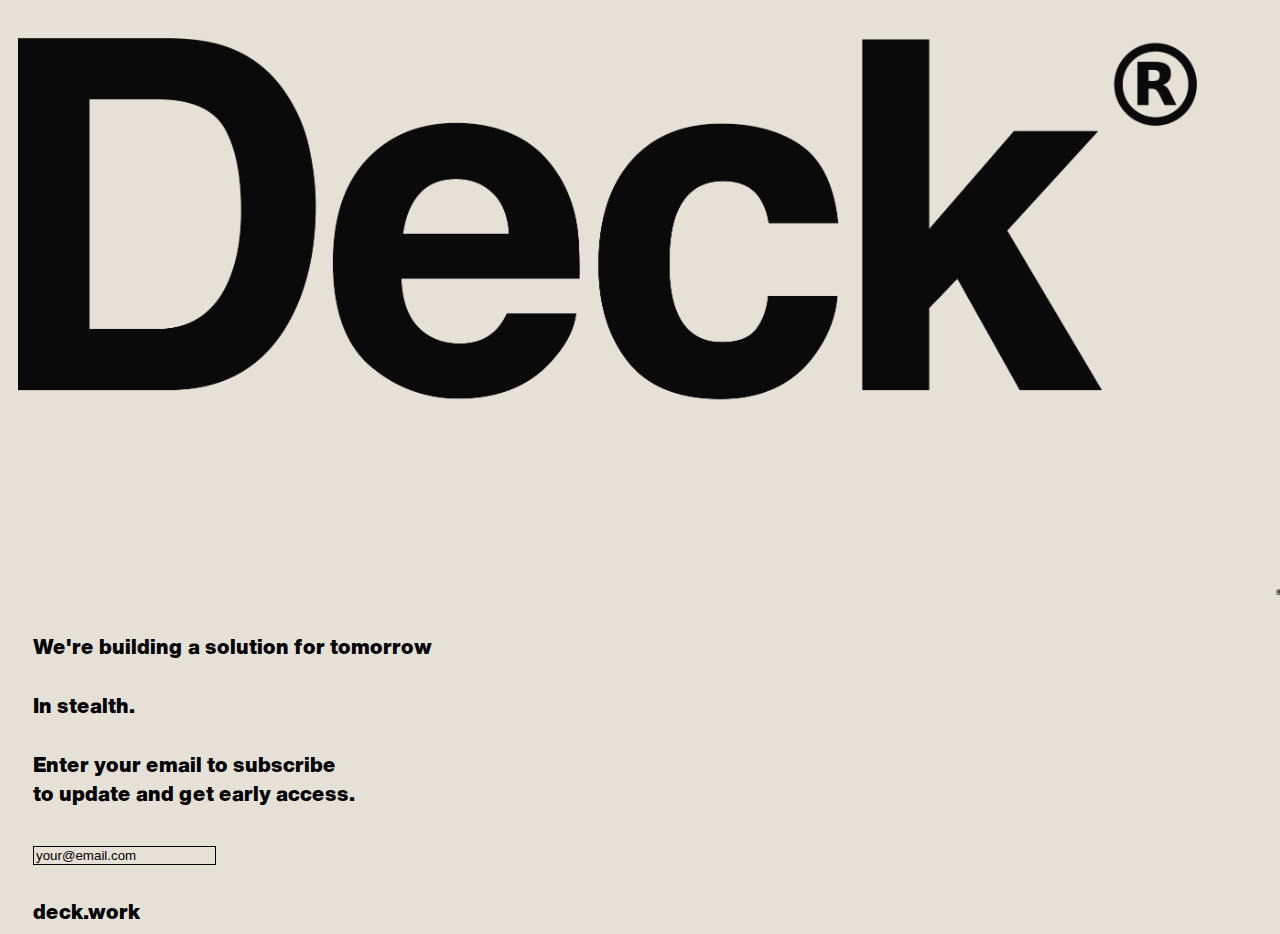
==== index.html @ e2124e95 "Add files via upload" ====
<!doctype html>
<html lang="en">
  <head>
    <meta charset="utf-8">
    <meta name="viewport" content="width=device-width, initial-scale=1">
    <meta property="og:title" content="deck.work" />
    <meta property="og:type" content="article" />
    <meta property="og:description" content="We're building a solution for tomorrow. In Stleath.">
    <meta property="og:url" content="https://deck.work" />
    <meta property="og:image" content="https://deck.work/Decklogo.png" />
    <style>
        @font-face {
        font-family: "CustomFont";
        src: url("h.ttf");
        }

        @media (min-width: 1100px) {
         .i {
            width:100%;
        }
    }
        @media (min-width: 376px) and  (max-width: 876px) {
         .i {
            width:300%;
        }
        
    }
    </style>
    <title>deck.work</title>
    <link href="https://cdn.jsdelivr.net/npm/bootstrap@5.3.2/dist/css/bootstrap.min.css" rel="stylesheet" integrity="sha384-T3c6CoIi6uLrA9TneNEoa7RxnatzjcDSCmG1MXxSR1GAsXEV/Dwwykc2MPK8M2HN" crossorigin="anonymous">
  </head>
  <body style="background-color: #e6e1d6;font-size: 20px;font-family: 'CustomFont', Arial, Helvetica, sans-serif;font-weight: bold;">
    
    <div class="container-fluid">
        <div class="row">
            <div class="col-4" >
                <img src="Decklogo.png" style="padding-left:10px;padding-top:30px;" class="i" alt="decklogo"/>
            </div>
            <div class="col col-lg-8" ></div>
        </div>
    </div>
    <div class="row" style="padding-left:25px;padding-top:30px;">
        <div class="col-12" >
                <b>We're building a solution for tomorrow</b>
        </div>
    </div>
    <div class="row" style="padding-left:25px;padding-top:30px;">
        <div class="col-12" >
                <b>In stealth.</b>
        </div>
    </div>
    <div class="row" style="padding-left:25px;padding-top:30px;">
          <div class="col-12" >
            <b>Enter your email to subscribe<br/>
            to update and get early access.</b>
        </div>
    </div>
    <div class="row" style="padding-left:25px;padding-top:30px;">
        <div class="col-8" >
            <div class="col-sm-2">
                <input type="text" class="form-control" placeholder="email" aria-label="email" aria-describedby="basic-addon1" value="your@email.com" style="background-color:rgba(0,0,0,0) !important;border:solid black 1px;">
            </div>
        </div>
    </div>  
    
    <div class="row" style="padding-left:25px;padding-top:30px;">
        <div class="col-12" >
        <b>deck.work
        </b>
        </div>
    </div>
    <script src="https://cdn.jsdelivr.net/npm/bootstrap@5.3.2/dist/js/bootstrap.bundle.min.js" integrity="sha384-C6RzsynM9kWDrMNeT87bh95OGNyZPhcTNXj1NW7RuBCsyN/o0jlpcV8Qyq46cDfL" crossorigin="anonymous"></script>
  </body>
</html>
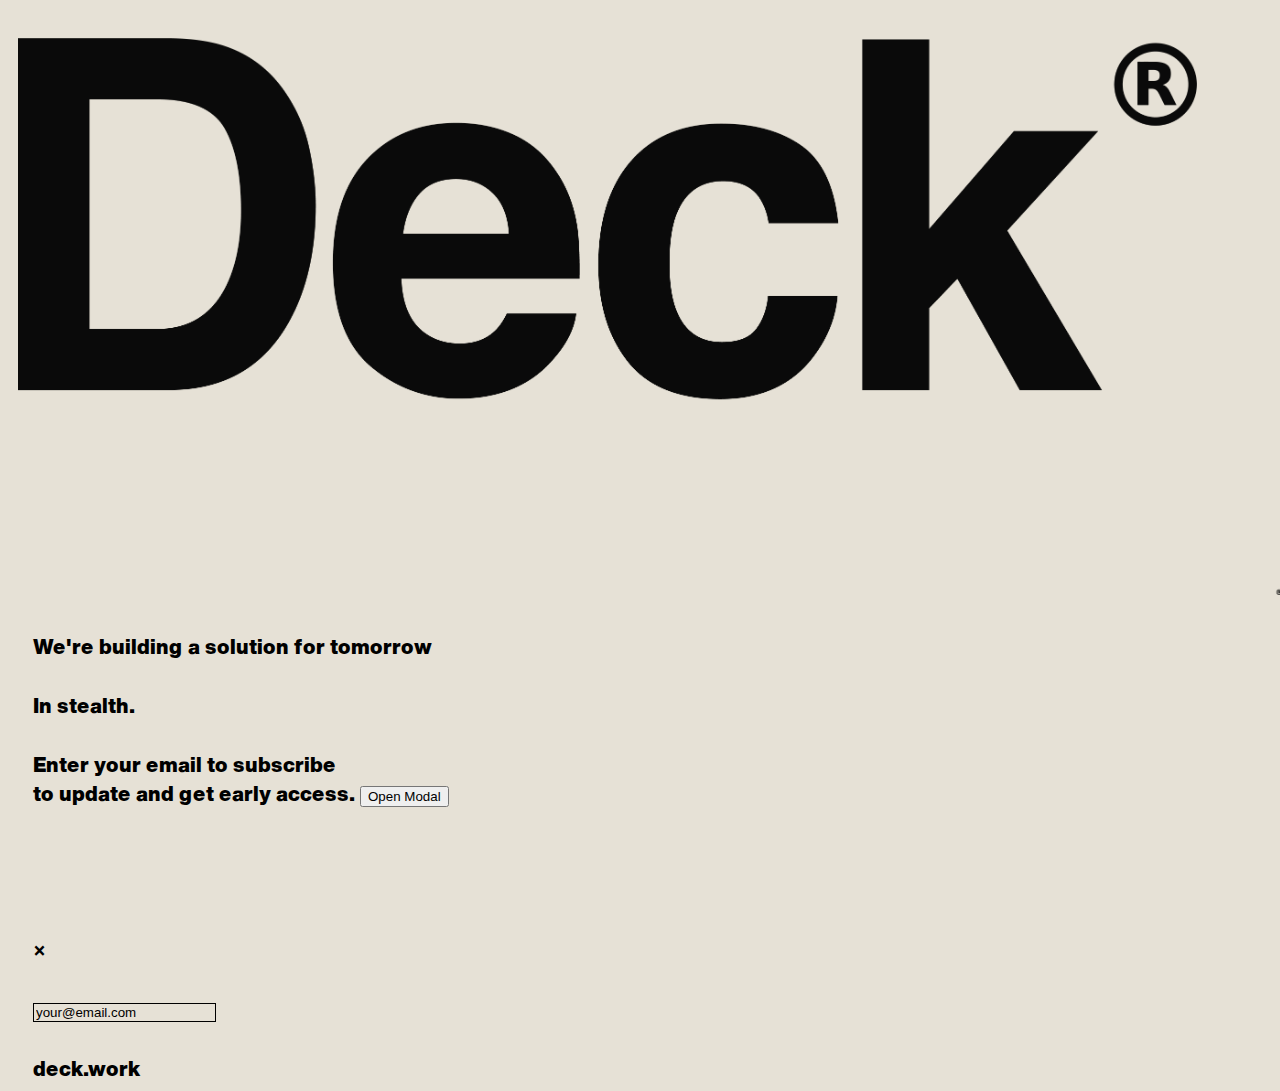
==== commit 281dbce4: "Add files via upload" ====
--- a/index.html
+++ b/index.html
@@ -8,6 +8,8 @@
     <meta property="og:description" content="We're building a solution for tomorrow. In Stleath.">
     <meta property="og:url" content="https://deck.work" />
     <meta property="og:image" content="https://deck.work/Decklogo.png" />
+    <link rel="stylesheet" href="styles.css">
+    <script src="script.js"></script>
     <style>
         @font-face {
         font-family: "CustomFont";
@@ -25,6 +27,7 @@
         }
         
     }
+
     </style>
     <title>deck.work</title>
     <link href="https://cdn.jsdelivr.net/npm/bootstrap@5.3.2/dist/css/bootstrap.min.css" rel="stylesheet" integrity="sha384-T3c6CoIi6uLrA9TneNEoa7RxnatzjcDSCmG1MXxSR1GAsXEV/Dwwykc2MPK8M2HN" crossorigin="anonymous">
@@ -53,6 +56,15 @@
           <div class="col-12" >
             <b>Enter your email to subscribe<br/>
             to update and get early access.</b>
+
+            <button id="openModalBtn">Open Modal</button>
+
+                <div class="modal" id="myModal">
+                <div class="modal-content">
+                    <span class="close" onclick="closeModal()">&times;</span>
+                    <iframe id="iframeContent" src="" frameborder="0" allowfullscreen></iframe>
+                </div>
+                </div>
         </div>
     </div>
     <div class="row" style="padding-left:25px;padding-top:30px;">
@@ -69,6 +81,8 @@
         </b>
         </div>
     </div>
+    
     <script src="https://cdn.jsdelivr.net/npm/bootstrap@5.3.2/dist/js/bootstrap.bundle.min.js" integrity="sha384-C6RzsynM9kWDrMNeT87bh95OGNyZPhcTNXj1NW7RuBCsyN/o0jlpcV8Qyq46cDfL" crossorigin="anonymous"></script>
   </body>
 </html>
+
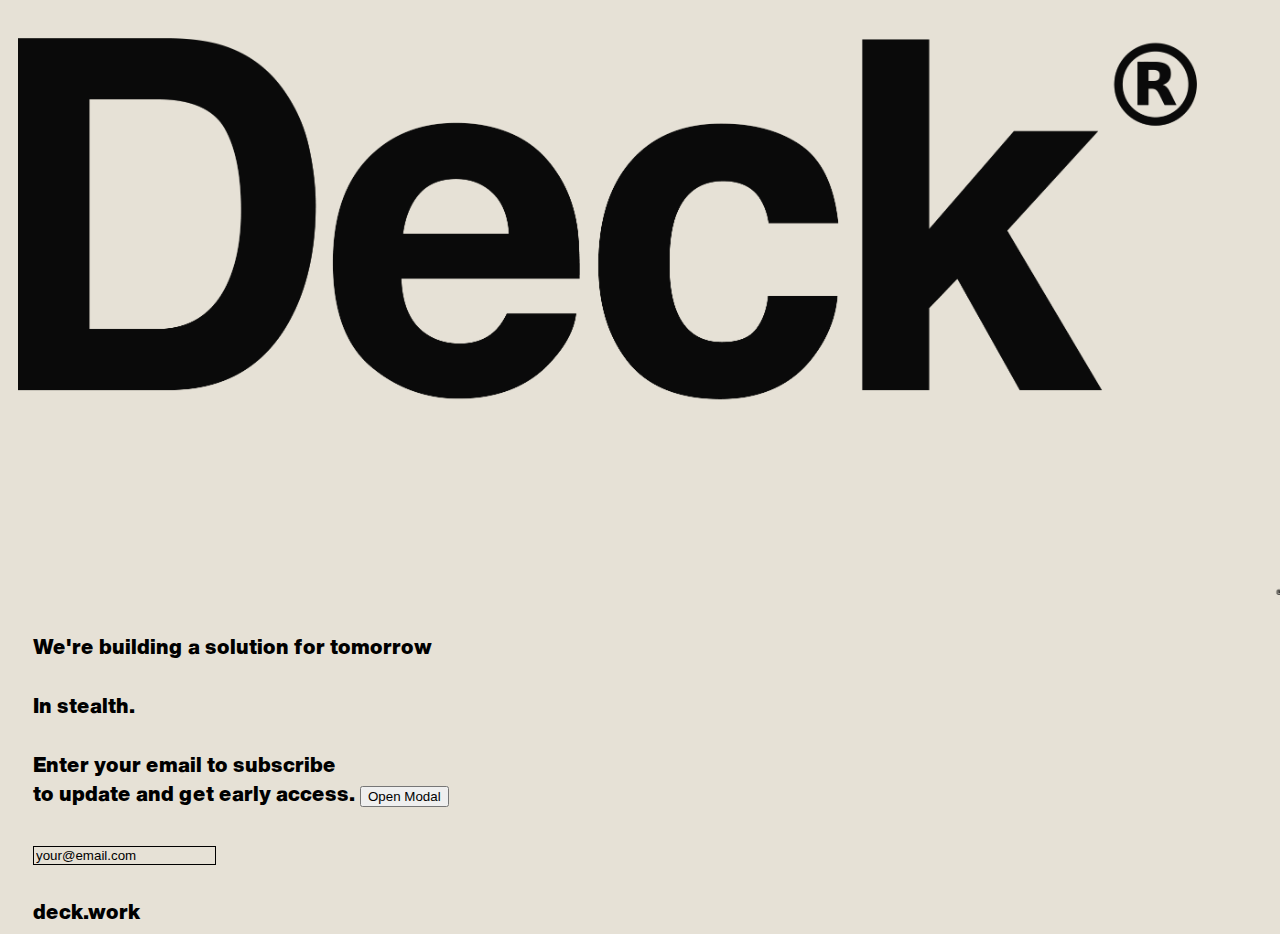
==== commit e0c343d7: "Add files via upload" ====
--- a/index.html
+++ b/index.html
@@ -8,7 +8,7 @@
     <meta property="og:description" content="We're building a solution for tomorrow. In Stleath.">
     <meta property="og:url" content="https://deck.work" />
     <meta property="og:image" content="https://deck.work/Decklogo.png" />
-    <link rel="stylesheet" href="styles.css">
+    <link rel="stylesheet" href="style.css">
     <script src="script.js"></script>
     <style>
         @font-face {
--- a/style.css
+++ b/style.css
@@ -0,0 +1,51 @@
+body {
+    font-family: Arial, sans-serif;
+  }
+  
+  .modal {
+    display: none;
+    position: fixed;
+    top: 0;
+    left: 0;
+    width: 100%;
+    height: 100%;
+    background-color: rgba(0, 0, 0, 0.7);
+  }
+  
+  .modal-content {
+    position: absolute;
+    top: 50%;
+    left: 50%;
+    transform: translate(-50%, -50%);
+    background-color: #fefefe;
+    padding: 20px;
+    border: 1px solid #888;
+    width: 80%;
+    max-width: 600px;
+  }
+  
+  .close {
+    color: #aaa;
+    float: right;
+    font-size: 28px;
+    font-weight: bold;
+  }
+  
+  .close:hover,
+  .close:focus {
+    color: black;
+    text-decoration: none;
+    cursor: pointer;
+  }
+  
+  #iframeContent {
+    width: 100%;
+    height: 100%;
+  }
+  
+  @media only screen and (max-width: 600px) {
+    .modal-content {
+      width: 90%;
+    }
+  }
+  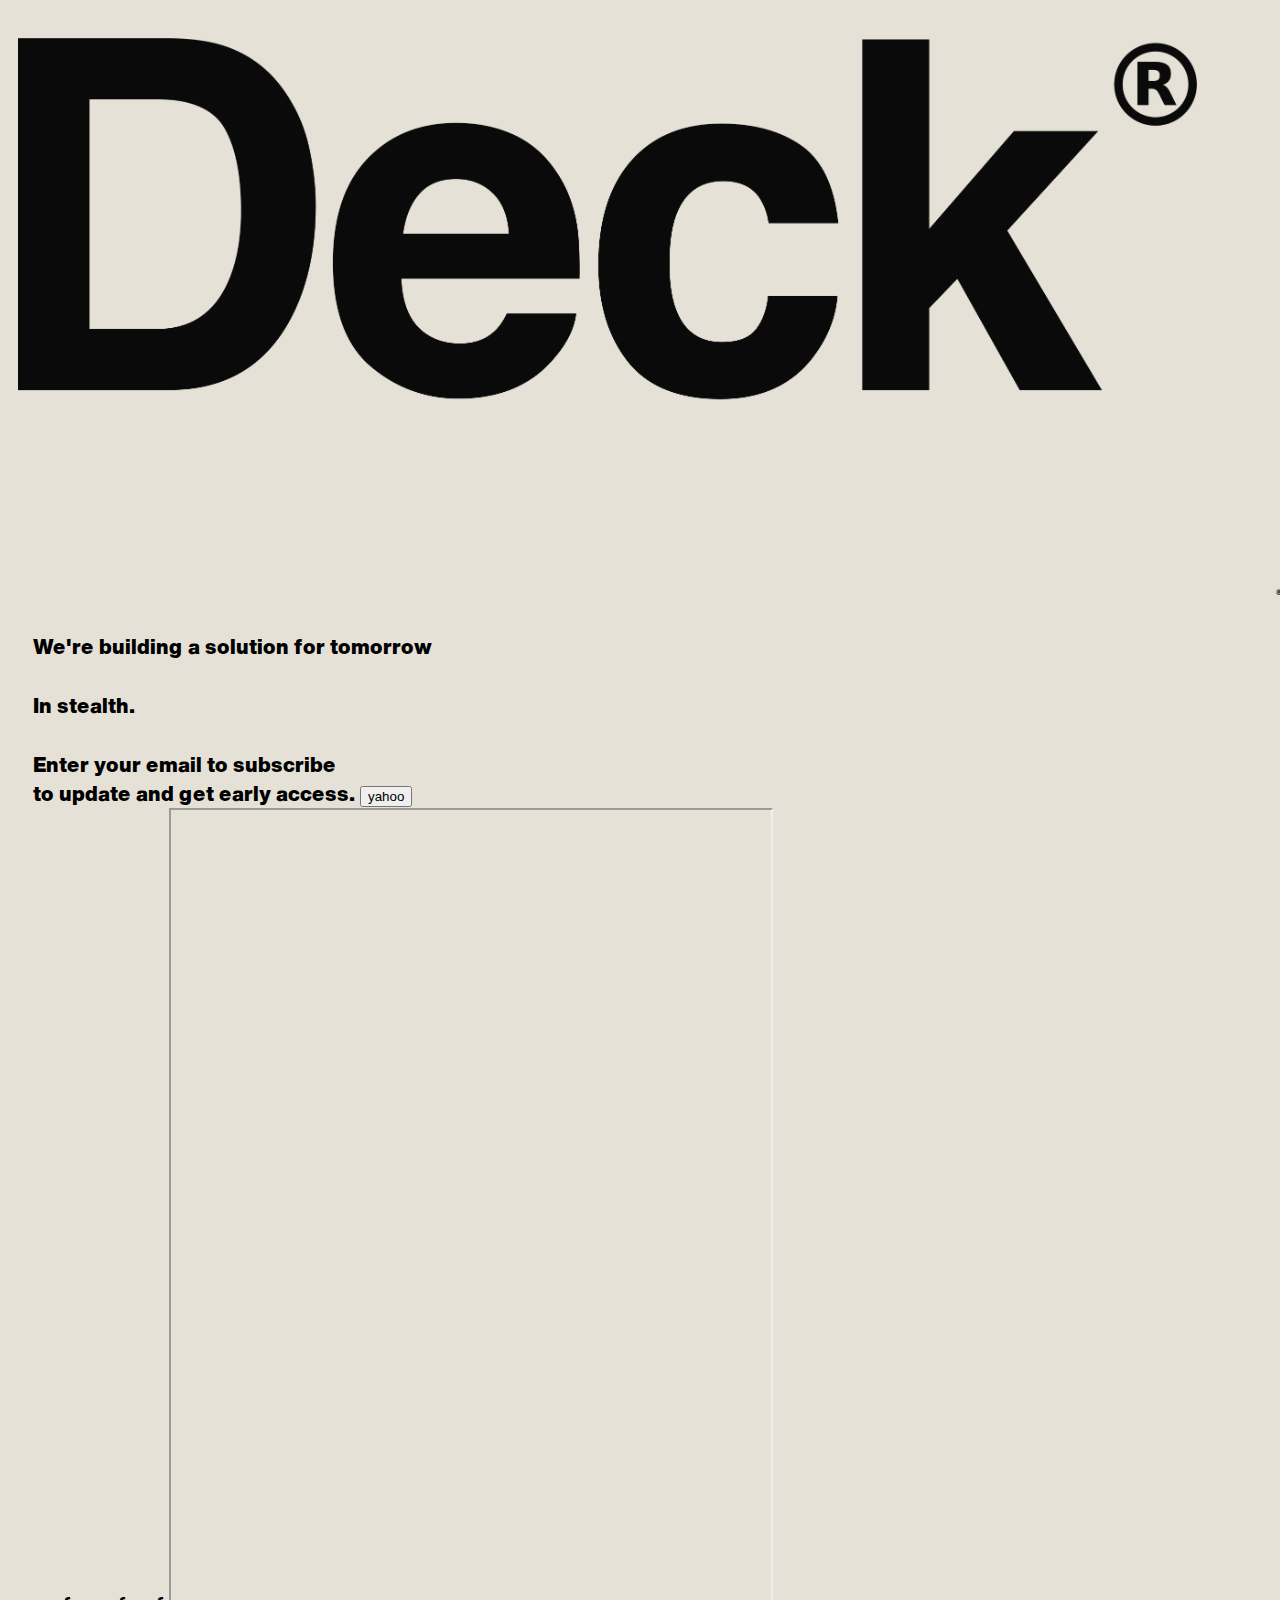
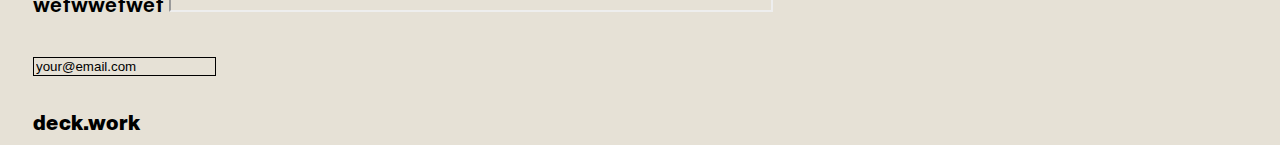
==== commit 3b11da4a: "Add files via upload" ====
--- a/index.html
+++ b/index.html
@@ -8,8 +8,8 @@
     <meta property="og:description" content="We're building a solution for tomorrow. In Stleath.">
     <meta property="og:url" content="https://deck.work" />
     <meta property="og:image" content="https://deck.work/Decklogo.png" />
-    <link rel="stylesheet" href="style.css">
-    <script src="script.js"></script>
+    <link href="https://cdn.jsdelivr.net/npm/bootstrap@5.3.2/dist/css/bootstrap.min.css" rel="stylesheet" integrity="sha384-T3c6CoIi6uLrA9TneNEoa7RxnatzjcDSCmG1MXxSR1GAsXEV/Dwwykc2MPK8M2HN" crossorigin="anonymous">
+    
     <style>
         @font-face {
         font-family: "CustomFont";
@@ -30,7 +30,7 @@
 
     </style>
     <title>deck.work</title>
-    <link href="https://cdn.jsdelivr.net/npm/bootstrap@5.3.2/dist/css/bootstrap.min.css" rel="stylesheet" integrity="sha384-T3c6CoIi6uLrA9TneNEoa7RxnatzjcDSCmG1MXxSR1GAsXEV/Dwwykc2MPK8M2HN" crossorigin="anonymous">
+    
   </head>
   <body style="background-color: #e6e1d6;font-size: 20px;font-family: 'CustomFont', Arial, Helvetica, sans-serif;font-weight: bold;">
     
@@ -57,14 +57,30 @@
             <b>Enter your email to subscribe<br/>
             to update and get early access.</b>
 
-            <button id="openModalBtn">Open Modal</button>
+            <button class="btn border-0" href="#" role="button" data-bs-toggle="modal" data-bs-target="#exampleModal">yahoo</button>    
 
-                <div class="modal" id="myModal">
-                <div class="modal-content">
-                    <span class="close" onclick="closeModal()">&times;</span>
-                    <iframe id="iframeContent" src="" frameborder="0" allowfullscreen></iframe>
-                </div>
-                </div>
+            <div class="modal fade" id="exampleModal" tabindex="-1" aria-labelledby="exampleModalLabel" aria-hidden="true" >
+  
+                <div class="modal-dialog">
+                  <div class="modal-content">
+                    <div class="modal-body">
+                        wefwwefwef
+                        <iframe height="800" width="600" src="https://www.weareanimal.co/deck-invite"></iframe>
+                    </div> 
+                    </div> 
+                    
+                    
+                    
+                        </div>
+                     </div>
+                    </div>
+                    </div>
+                    
+
+
+
+
+
         </div>
     </div>
     <div class="row" style="padding-left:25px;padding-top:30px;">
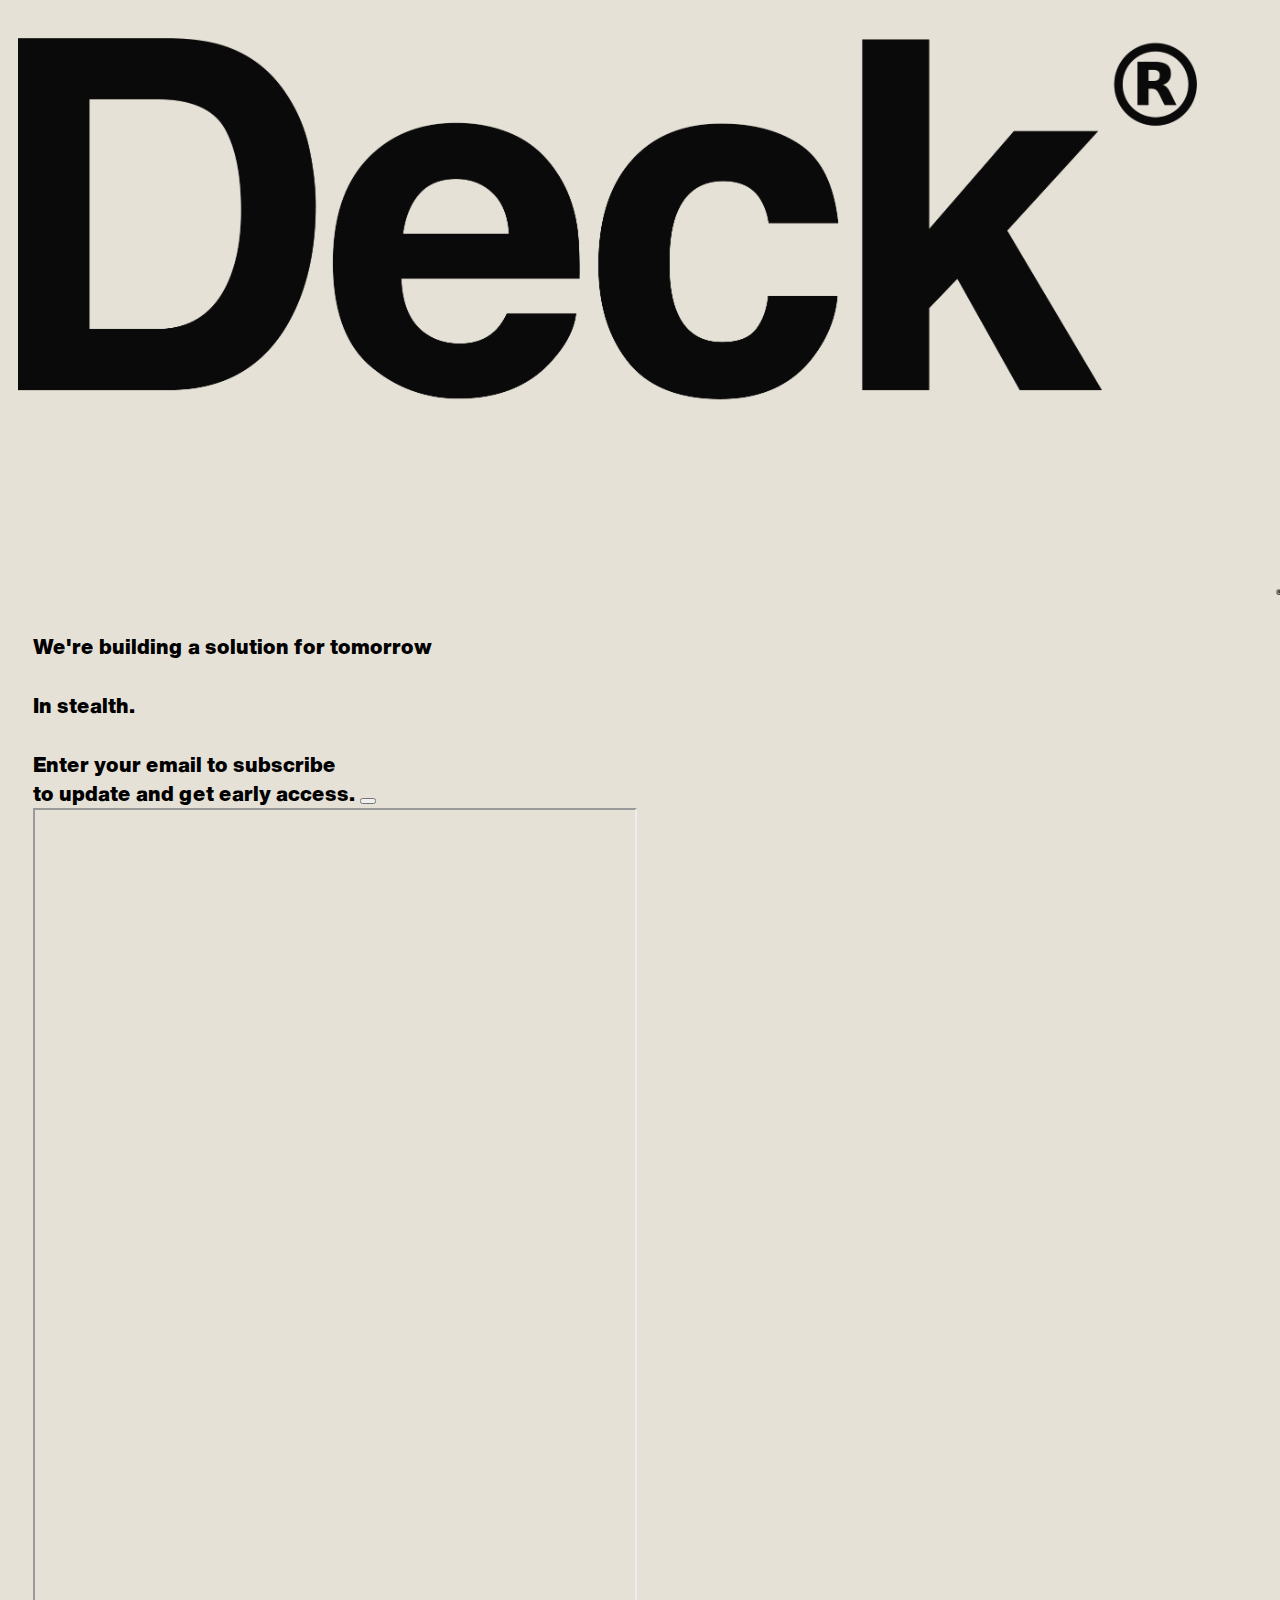
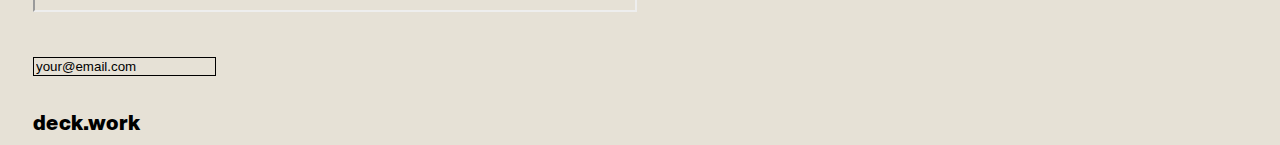
==== commit dc5d699e: "Add files via upload" ====
--- a/index.html
+++ b/index.html
@@ -57,14 +57,14 @@
             <b>Enter your email to subscribe<br/>
             to update and get early access.</b>
 
-            <button class="btn border-0" href="#" role="button" data-bs-toggle="modal" data-bs-target="#exampleModal">yahoo</button>    
+            <button class="btn border-0" href="#" role="button" data-bs-toggle="modal" data-bs-target="#exampleModal"></button>    
 
             <div class="modal fade" id="exampleModal" tabindex="-1" aria-labelledby="exampleModalLabel" aria-hidden="true" >
   
                 <div class="modal-dialog">
                   <div class="modal-content">
                     <div class="modal-body">
-                        wefwwefwef
+                        
                         <iframe height="800" width="600" src="https://www.weareanimal.co/deck-invite"></iframe>
                     </div> 
                     </div> 
